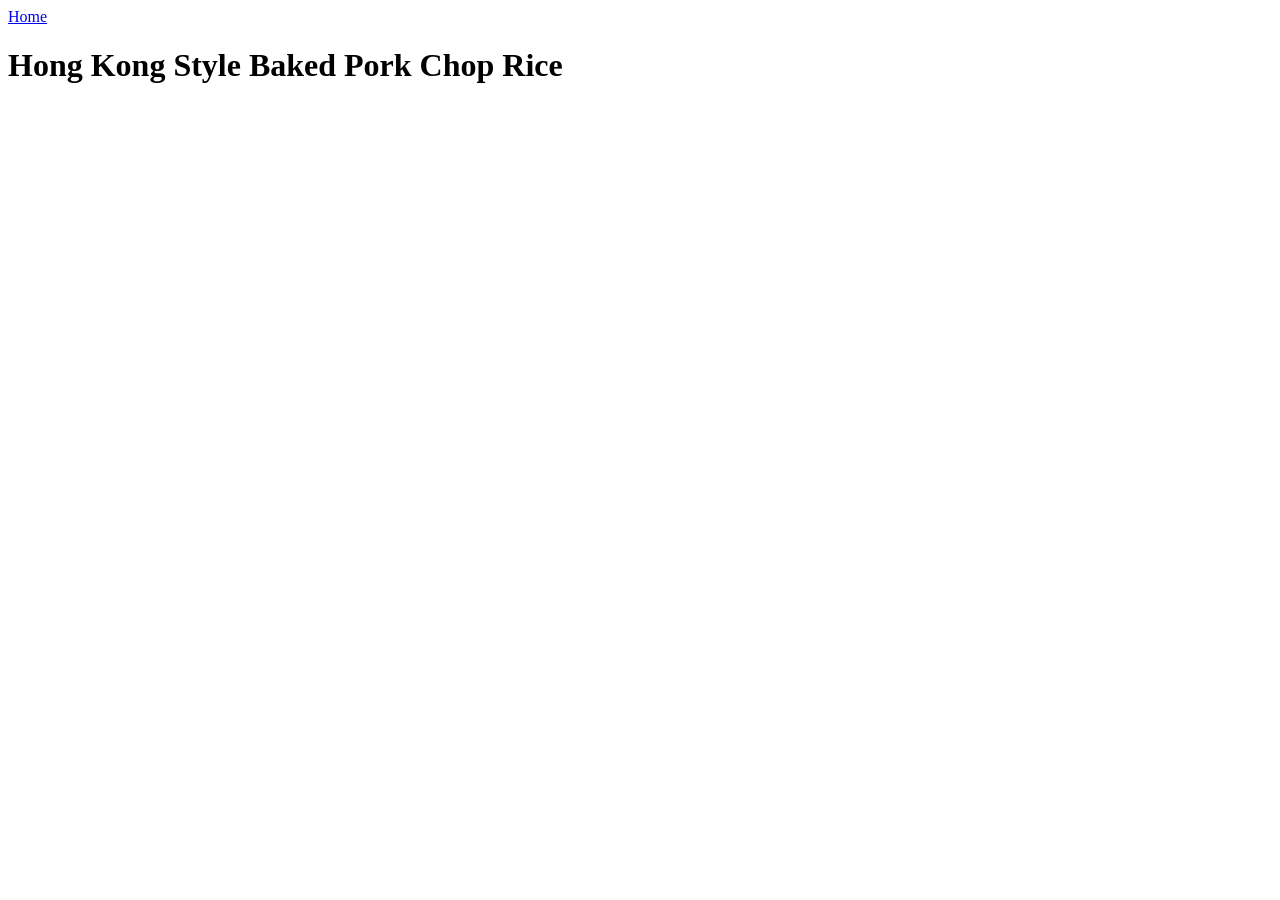
==== recipes/baked-pork-chop-rice.html @ 1de87af5 "Add Baked Pork Chop Rice recipe outline Added the html file with the boilerplate and title of the ba" ====
<!DOCTYPE html>
<html lang="en">

<head>
  <meta charset="UTF-8">
  <meta name="viewport" content="width=device-width, initial-scale=1.0">
  <title>Odin Recipes</title>
</head>

<body>
  <a href="../index.html">Home</a>
  <h1>Hong Kong Style Baked Pork Chop Rice</h1>
</body>

</html>
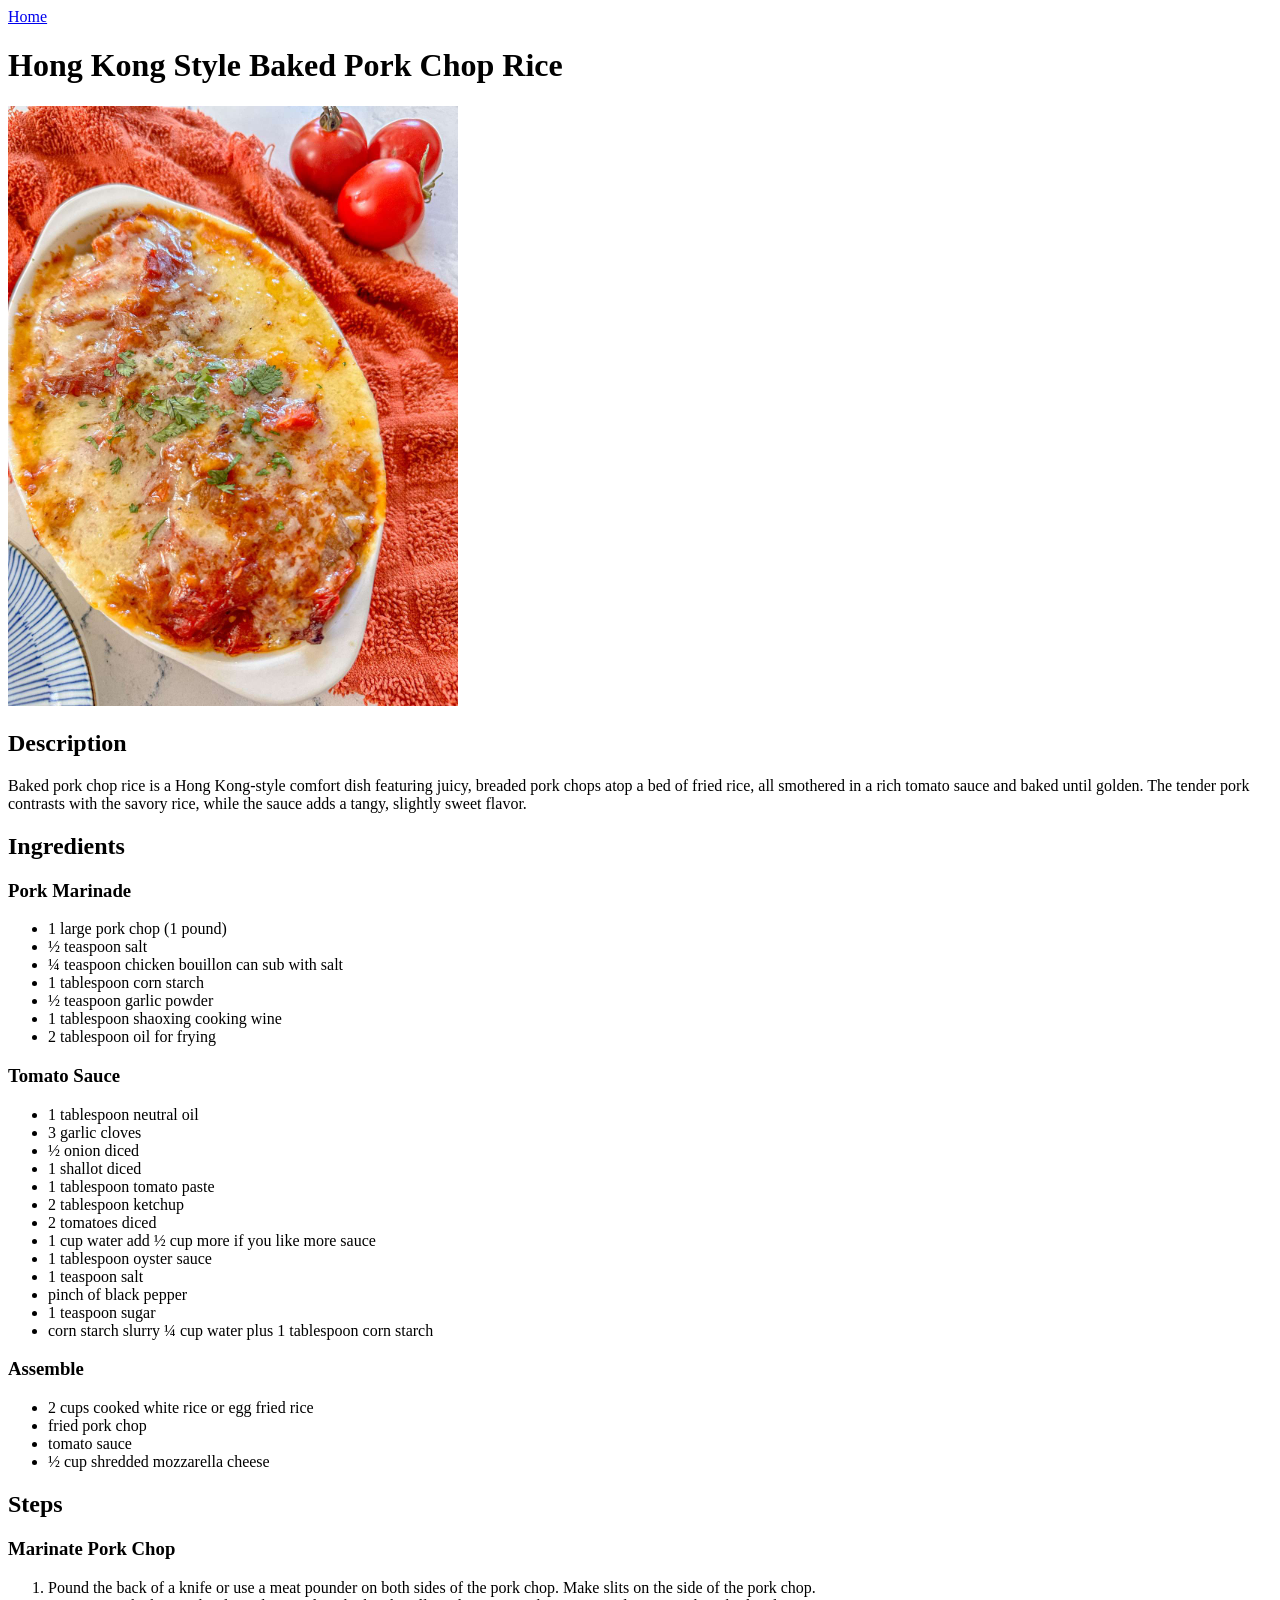
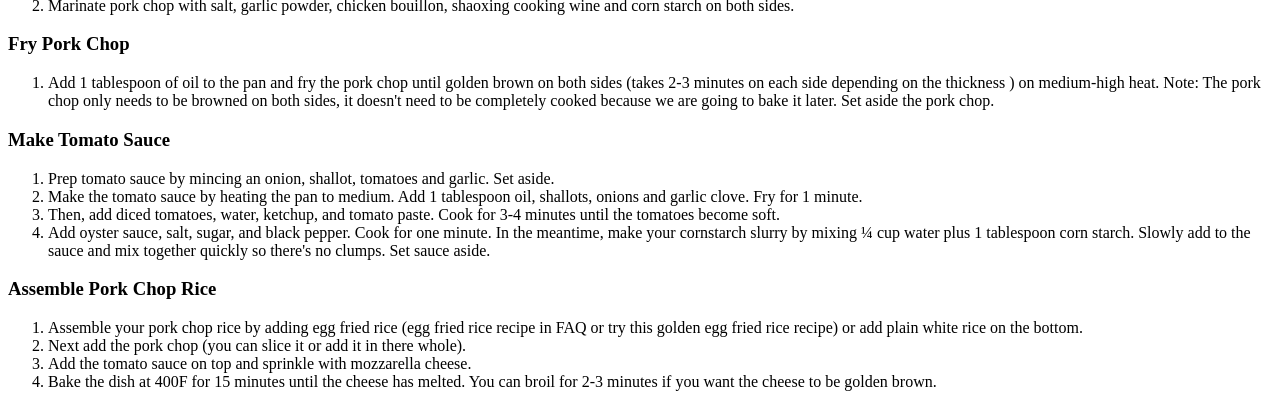
==== commit 7b50d5da: "Add Baked Pork Chop Rice recipe content" ====
--- a/recipes/baked-pork-chop-rice.html
+++ b/recipes/baked-pork-chop-rice.html
@@ -10,6 +10,80 @@
 <body>
   <a href="../index.html">Home</a>
   <h1>Hong Kong Style Baked Pork Chop Rice</h1>
+  <img src="../images/Baked-Pork-Chop-Rice.jpg" alt="Hong Kong style baked pork chop rice" height="600">
+  <h2>Description</h2>
+  <p>Baked pork chop rice is a Hong Kong-style comfort dish featuring juicy, breaded pork chops atop a bed of fried
+    rice, all smothered in a rich tomato sauce and baked until golden. The tender pork contrasts with the savory rice,
+    while the sauce adds a tangy, slightly sweet flavor.</p>
+  <h2>Ingredients</h2>
+  <h3>Pork Marinade</h3>
+  <ul>
+    <li>1 large pork chop (1 pound)</li>
+    <li>½ teaspoon salt</li>
+    <li>¼ teaspoon chicken bouillon can sub with salt</li>
+    <li>1 tablespoon corn starch</li>
+    <li>½ teaspoon garlic powder</li>
+    <li>1 tablespoon shaoxing cooking wine</li>
+    <li>2 tablespoon oil for frying</li>
+  </ul>
+  <h3>Tomato Sauce</h3>
+  <ul>
+    <li>1 tablespoon neutral oil</li>
+    <li>3 garlic cloves</li>
+    <li>½ onion diced</li>
+    <li>1 shallot diced</li>
+    <li>1 tablespoon tomato paste</li>
+    <li>2 tablespoon ketchup</li>
+    <li>2 tomatoes diced</li>
+    <li>1 cup water add ½ cup more if you like more sauce</li>
+    <li>1 tablespoon oyster sauce</li>
+    <li>1 teaspoon salt</li>
+    <li>pinch of black pepper</li>
+    <li>1 teaspoon sugar</li>
+    <li>corn starch slurry ¼ cup water plus 1 tablespoon corn starch</li>
+  </ul>
+  <h3>Assemble</h3>
+  <ul>
+    <li>2 cups cooked white rice or egg fried rice</li>
+    <li>fried pork chop</li>
+    <li>tomato sauce</li>
+    <li>½ cup shredded mozzarella cheese</li>
+  </ul>
+  <h2>Steps</h2>
+  <h3>Marinate Pork Chop</h3>
+  <ol>
+    <li>Pound the back of a knife or use a meat pounder on both sides of the pork chop. Make slits on the side of the
+      pork chop.</li>
+    <li>Marinate pork chop with salt, garlic powder, chicken bouillon, shaoxing cooking wine and corn starch on both
+      sides.</li>
+  </ol>
+  <h3>Fry Pork Chop</h3>
+  <ol>
+    <li>Add 1 tablespoon of oil to the pan and fry the pork chop until golden brown on both sides (takes 2-3 minutes on
+      each side depending on the thickness ) on medium-high heat. Note: The pork chop only needs to be browned on both
+      sides, it doesn't need to be completely cooked because we are going to bake it later. Set aside the pork chop.
+    </li>
+  </ol>
+  <h3>Make Tomato Sauce</h3>
+  <ol>
+    <li>Prep tomato sauce by mincing an onion, shallot, tomatoes and garlic. Set aside.</li>
+    <li>Make the tomato sauce by heating the pan to medium. Add 1 tablespoon oil, shallots, onions and garlic clove. Fry
+      for 1 minute.</li>
+    <li>Then, add diced tomatoes, water, ketchup, and tomato paste. Cook for 3-4 minutes until the tomatoes become soft.
+    </li>
+    <li>Add oyster sauce, salt, sugar, and black pepper. Cook for one minute. In the meantime, make your cornstarch
+      slurry by mixing ¼ cup water plus 1 tablespoon corn starch. Slowly add to the sauce and mix together quickly so
+      there's no clumps. Set sauce aside.</li>
+  </ol>
+  <h3>Assemble Pork Chop Rice</h3>
+  <ol>
+    <li>Assemble your pork chop rice by adding egg fried rice (egg fried rice recipe in FAQ or try this golden egg fried
+      rice recipe) or add plain white rice on the bottom.</li>
+    <li>Next add the pork chop (you can slice it or add it in there whole).</li>
+    <li>Add the tomato sauce on top and sprinkle with mozzarella cheese.</li>
+    <li>Bake the dish at 400F for 15 minutes until the cheese has melted. You can broil for 2-3 minutes if you want the
+      cheese to be golden brown.</li>
+  </ol>
 </body>
 
 </html>
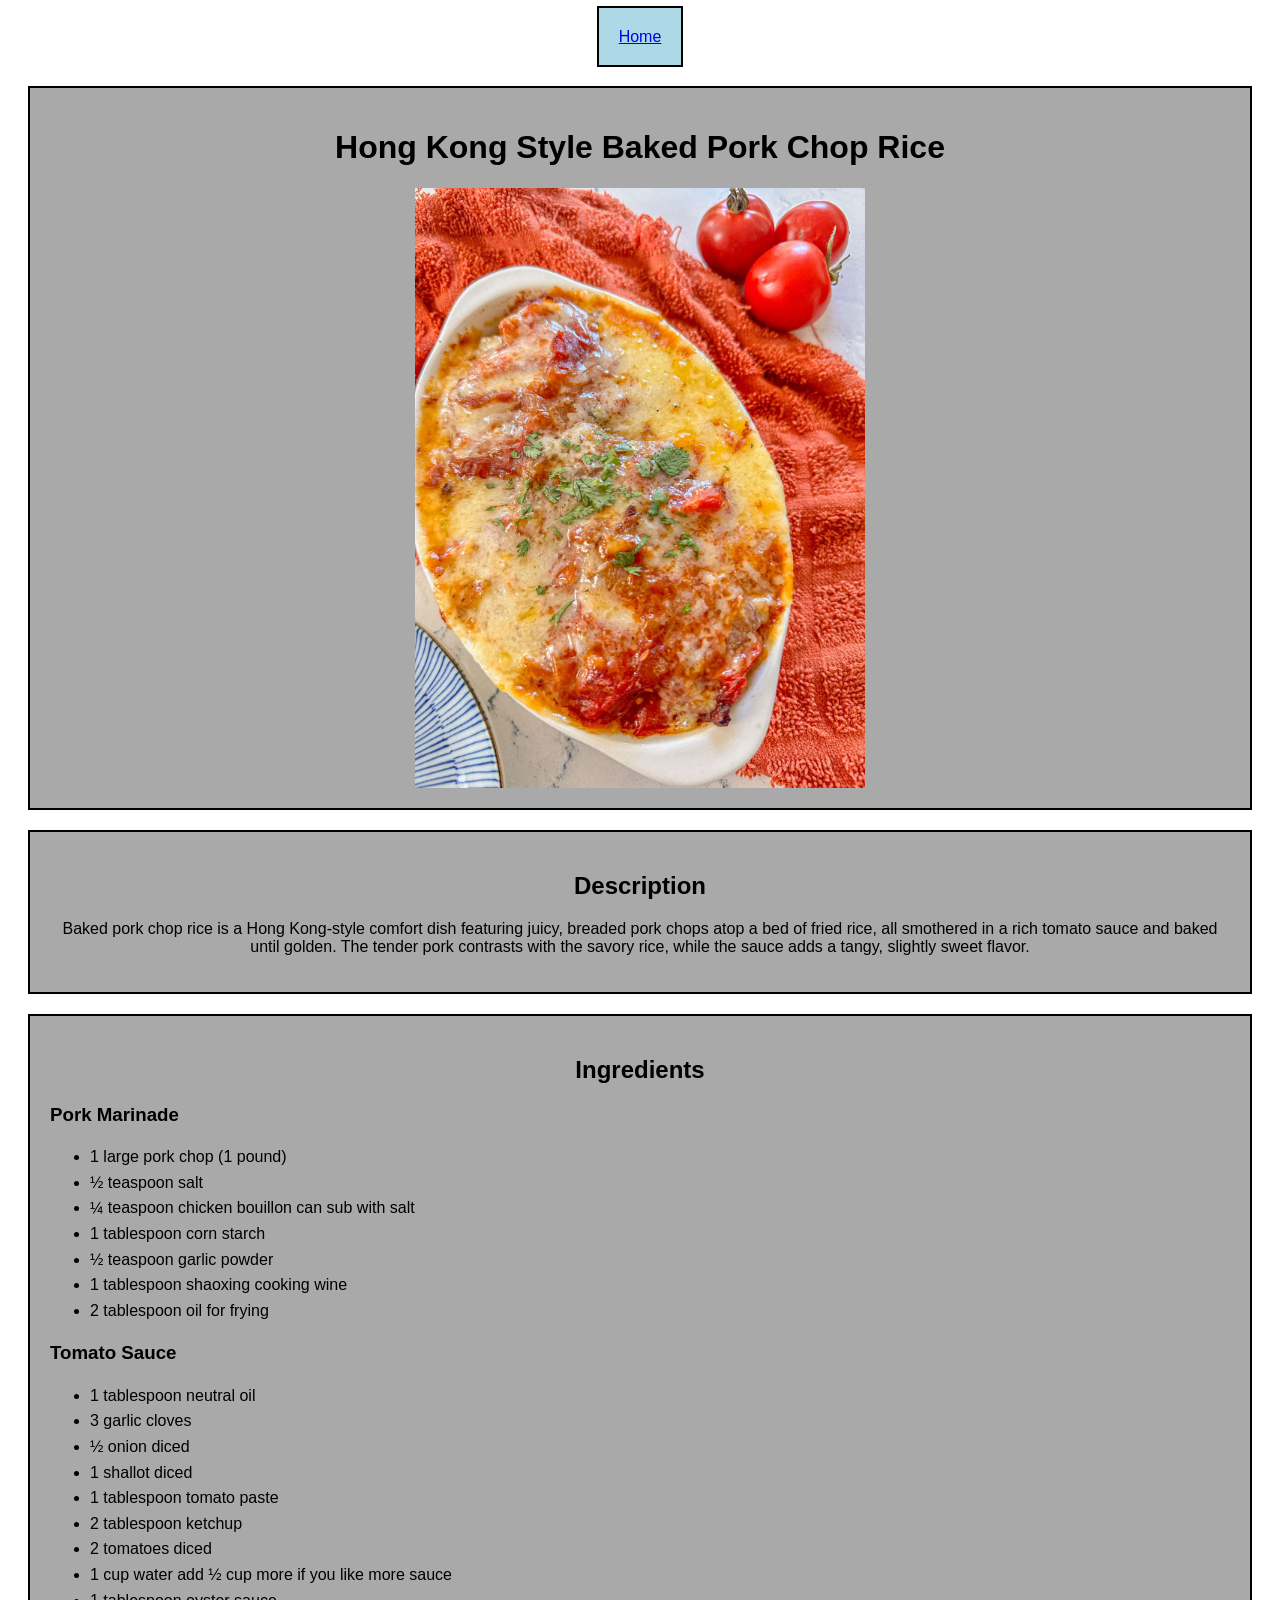
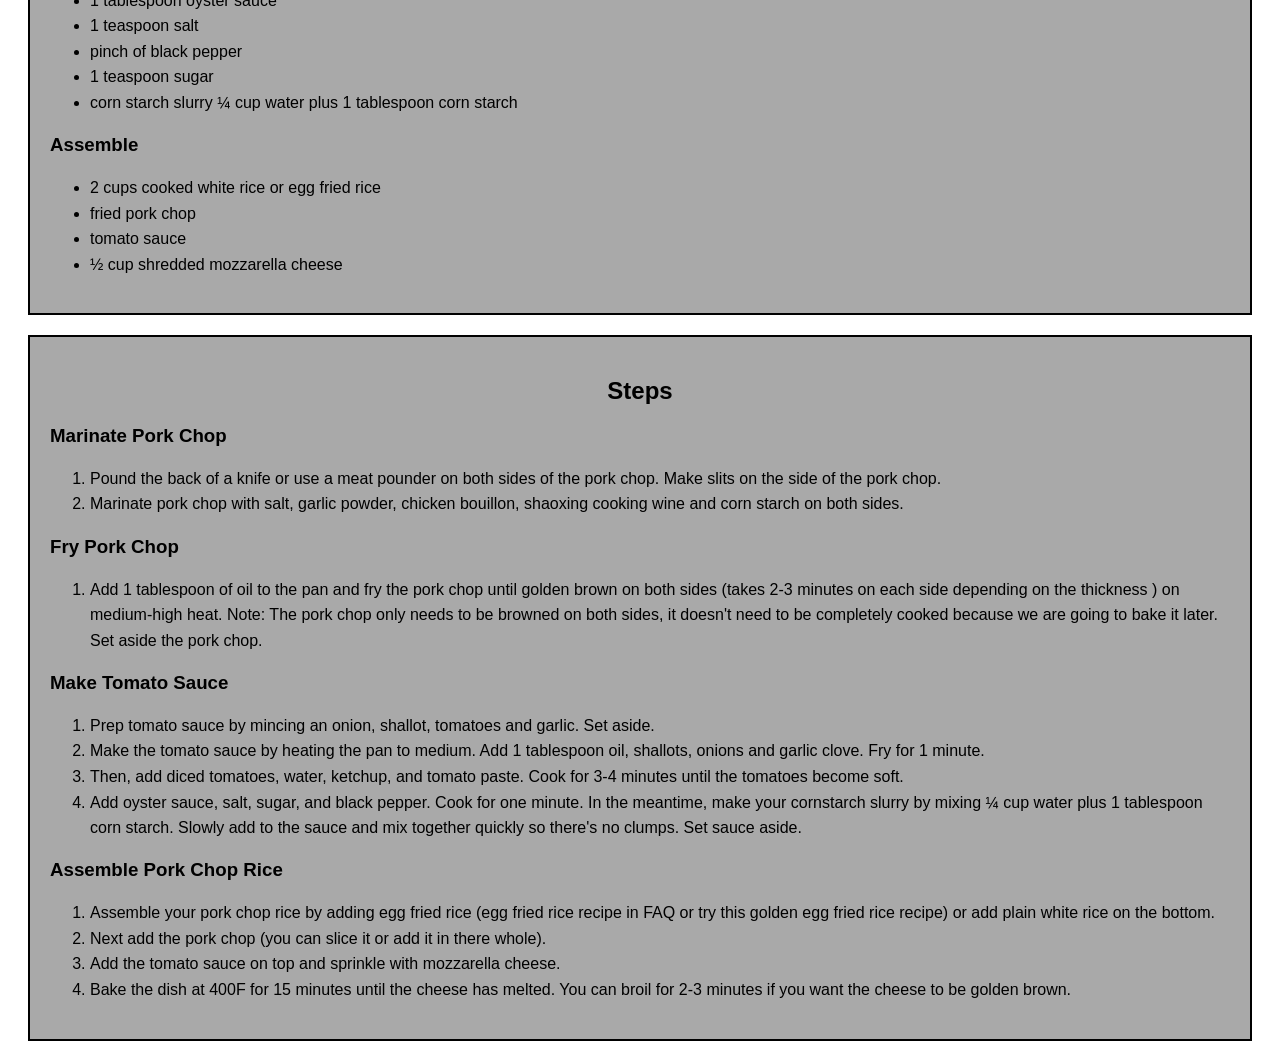
==== commit 6a6fc105: "Add external css styling to project" ====
--- a/recipes/baked-pork-chop-rice.html
+++ b/recipes/baked-pork-chop-rice.html
@@ -4,86 +4,100 @@
 <head>
   <meta charset="UTF-8">
   <meta name="viewport" content="width=device-width, initial-scale=1.0">
+  <link rel="stylesheet" href="../style.css">
   <title>Odin Recipes</title>
 </head>
 
 <body>
-  <a href="../index.html">Home</a>
-  <h1>Hong Kong Style Baked Pork Chop Rice</h1>
-  <img src="../images/Baked-Pork-Chop-Rice.jpg" alt="Hong Kong style baked pork chop rice" height="600">
-  <h2>Description</h2>
-  <p>Baked pork chop rice is a Hong Kong-style comfort dish featuring juicy, breaded pork chops atop a bed of fried
-    rice, all smothered in a rich tomato sauce and baked until golden. The tender pork contrasts with the savory rice,
-    while the sauce adds a tangy, slightly sweet flavor.</p>
-  <h2>Ingredients</h2>
-  <h3>Pork Marinade</h3>
-  <ul>
-    <li>1 large pork chop (1 pound)</li>
-    <li>½ teaspoon salt</li>
-    <li>¼ teaspoon chicken bouillon can sub with salt</li>
-    <li>1 tablespoon corn starch</li>
-    <li>½ teaspoon garlic powder</li>
-    <li>1 tablespoon shaoxing cooking wine</li>
-    <li>2 tablespoon oil for frying</li>
-  </ul>
-  <h3>Tomato Sauce</h3>
-  <ul>
-    <li>1 tablespoon neutral oil</li>
-    <li>3 garlic cloves</li>
-    <li>½ onion diced</li>
-    <li>1 shallot diced</li>
-    <li>1 tablespoon tomato paste</li>
-    <li>2 tablespoon ketchup</li>
-    <li>2 tomatoes diced</li>
-    <li>1 cup water add ½ cup more if you like more sauce</li>
-    <li>1 tablespoon oyster sauce</li>
-    <li>1 teaspoon salt</li>
-    <li>pinch of black pepper</li>
-    <li>1 teaspoon sugar</li>
-    <li>corn starch slurry ¼ cup water plus 1 tablespoon corn starch</li>
-  </ul>
-  <h3>Assemble</h3>
-  <ul>
-    <li>2 cups cooked white rice or egg fried rice</li>
-    <li>fried pork chop</li>
-    <li>tomato sauce</li>
-    <li>½ cup shredded mozzarella cheese</li>
-  </ul>
-  <h2>Steps</h2>
-  <h3>Marinate Pork Chop</h3>
-  <ol>
-    <li>Pound the back of a knife or use a meat pounder on both sides of the pork chop. Make slits on the side of the
-      pork chop.</li>
-    <li>Marinate pork chop with salt, garlic powder, chicken bouillon, shaoxing cooking wine and corn starch on both
-      sides.</li>
-  </ol>
-  <h3>Fry Pork Chop</h3>
-  <ol>
-    <li>Add 1 tablespoon of oil to the pan and fry the pork chop until golden brown on both sides (takes 2-3 minutes on
-      each side depending on the thickness ) on medium-high heat. Note: The pork chop only needs to be browned on both
-      sides, it doesn't need to be completely cooked because we are going to bake it later. Set aside the pork chop.
-    </li>
-  </ol>
-  <h3>Make Tomato Sauce</h3>
-  <ol>
-    <li>Prep tomato sauce by mincing an onion, shallot, tomatoes and garlic. Set aside.</li>
-    <li>Make the tomato sauce by heating the pan to medium. Add 1 tablespoon oil, shallots, onions and garlic clove. Fry
-      for 1 minute.</li>
-    <li>Then, add diced tomatoes, water, ketchup, and tomato paste. Cook for 3-4 minutes until the tomatoes become soft.
-    </li>
-    <li>Add oyster sauce, salt, sugar, and black pepper. Cook for one minute. In the meantime, make your cornstarch
-      slurry by mixing ¼ cup water plus 1 tablespoon corn starch. Slowly add to the sauce and mix together quickly so
-      there's no clumps. Set sauce aside.</li>
-  </ol>
-  <h3>Assemble Pork Chop Rice</h3>
-  <ol>
-    <li>Assemble your pork chop rice by adding egg fried rice (egg fried rice recipe in FAQ or try this golden egg fried
-      rice recipe) or add plain white rice on the bottom.</li>
-    <li>Next add the pork chop (you can slice it or add it in there whole).</li>
-    <li>Add the tomato sauce on top and sprinkle with mozzarella cheese.</li>
-    <li>Bake the dish at 400F for 15 minutes until the cheese has melted. You can broil for 2-3 minutes if you want the
-      cheese to be golden brown.</li>
-  </ol>
+  <div class="home-link"><a href="../index.html">Home</a></div>
+  <div class="recipe-title-and-image">
+    <h1>Hong Kong Style Baked Pork Chop Rice</h1>
+    <img src="../images/Baked-Pork-Chop-Rice.jpg" alt="Hong Kong style baked pork chop rice" height="600">
+  </div>
+  <div class="recipe-description">
+    <h2>Description</h2>
+    <p>Baked pork chop rice is a Hong Kong-style comfort dish featuring juicy, breaded pork chops atop a bed of fried
+      rice, all smothered in a rich tomato sauce and baked until golden. The tender pork contrasts with the savory rice,
+      while the sauce adds a tangy, slightly sweet flavor.</p>
+  </div>
+  <div class="recipe-ingredients">
+    <h2>Ingredients</h2>
+    <h3>Pork Marinade</h3>
+    <ul>
+      <li>1 large pork chop (1 pound)</li>
+      <li>½ teaspoon salt</li>
+      <li>¼ teaspoon chicken bouillon can sub with salt</li>
+      <li>1 tablespoon corn starch</li>
+      <li>½ teaspoon garlic powder</li>
+      <li>1 tablespoon shaoxing cooking wine</li>
+      <li>2 tablespoon oil for frying</li>
+    </ul>
+    <h3>Tomato Sauce</h3>
+    <ul>
+      <li>1 tablespoon neutral oil</li>
+      <li>3 garlic cloves</li>
+      <li>½ onion diced</li>
+      <li>1 shallot diced</li>
+      <li>1 tablespoon tomato paste</li>
+      <li>2 tablespoon ketchup</li>
+      <li>2 tomatoes diced</li>
+      <li>1 cup water add ½ cup more if you like more sauce</li>
+      <li>1 tablespoon oyster sauce</li>
+      <li>1 teaspoon salt</li>
+      <li>pinch of black pepper</li>
+      <li>1 teaspoon sugar</li>
+      <li>corn starch slurry ¼ cup water plus 1 tablespoon corn starch</li>
+    </ul>
+    <h3>Assemble</h3>
+    <ul>
+      <li>2 cups cooked white rice or egg fried rice</li>
+      <li>fried pork chop</li>
+      <li>tomato sauce</li>
+      <li>½ cup shredded mozzarella cheese</li>
+    </ul>
+  </div>
+  <div class="recipe-steps">
+    <h2>Steps</h2>
+    <h3>Marinate Pork Chop</h3>
+    <ol>
+      <li>Pound the back of a knife or use a meat pounder on both sides of the pork chop. Make slits on the side of the
+        pork chop.</li>
+      <li>Marinate pork chop with salt, garlic powder, chicken bouillon, shaoxing cooking wine and corn starch on both
+        sides.</li>
+    </ol>
+    <h3>Fry Pork Chop</h3>
+    <ol>
+      <li>Add 1 tablespoon of oil to the pan and fry the pork chop until golden brown on both sides (takes 2-3 minutes
+        on
+        each side depending on the thickness ) on medium-high heat. Note: The pork chop only needs to be browned on both
+        sides, it doesn't need to be completely cooked because we are going to bake it later. Set aside the pork chop.
+      </li>
+    </ol>
+    <h3>Make Tomato Sauce</h3>
+    <ol>
+      <li>Prep tomato sauce by mincing an onion, shallot, tomatoes and garlic. Set aside.</li>
+      <li>Make the tomato sauce by heating the pan to medium. Add 1 tablespoon oil, shallots, onions and garlic clove.
+        Fry
+        for 1 minute.</li>
+      <li>Then, add diced tomatoes, water, ketchup, and tomato paste. Cook for 3-4 minutes until the tomatoes become
+        soft.
+      </li>
+      <li>Add oyster sauce, salt, sugar, and black pepper. Cook for one minute. In the meantime, make your cornstarch
+        slurry by mixing ¼ cup water plus 1 tablespoon corn starch. Slowly add to the sauce and mix together quickly so
+        there's no clumps. Set sauce aside.</li>
+    </ol>
+    <h3>Assemble Pork Chop Rice</h3>
+    <ol>
+      <li>Assemble your pork chop rice by adding egg fried rice (egg fried rice recipe in FAQ or try this golden egg
+        fried
+        rice recipe) or add plain white rice on the bottom.</li>
+      <li>Next add the pork chop (you can slice it or add it in there whole).</li>
+      <li>Add the tomato sauce on top and sprinkle with mozzarella cheese.</li>
+      <li>Bake the dish at 400F for 15 minutes until the cheese has melted. You can broil for 2-3 minutes if you want
+        the
+        cheese to be golden brown.</li>
+    </ol>
+  </div>
 </body>
 
 </html>
--- a/style.css
+++ b/style.css
@@ -0,0 +1,56 @@
+* {
+  font-family: Arial, Helvetica, sans-serif;
+}
+
+h1 {
+  text-align: center;
+}
+
+li {
+  line-height: 1.6;
+}
+
+img {
+  display: block;
+  margin: auto;
+}
+
+.home-link {
+  padding: 20px;
+  text-align: center;
+}
+
+.home-link a {
+  padding: 20px;
+  border: 2px solid black;
+  background-color: lightblue;
+}
+
+.recipes-list {
+  height: 150px;
+  width: 400px;
+  padding: 20px;
+  margin: auto;
+  border: 2px solid black;
+  text-align: center;
+  background-color: darkgray;
+  box-sizing: border-box;
+}
+
+.recipe-title-and-image,
+.recipe-description,
+.recipe-ingredients,
+.recipe-steps {
+  padding: 20px;
+  margin: 20px;
+  border: 2px solid black;
+  text-align: center;
+  background-color: darkgray;
+}
+
+.recipe-ingredients h3,
+.recipe-ingredients li,
+.recipe-steps h3,
+.recipe-steps li {
+  text-align: left;
+}
